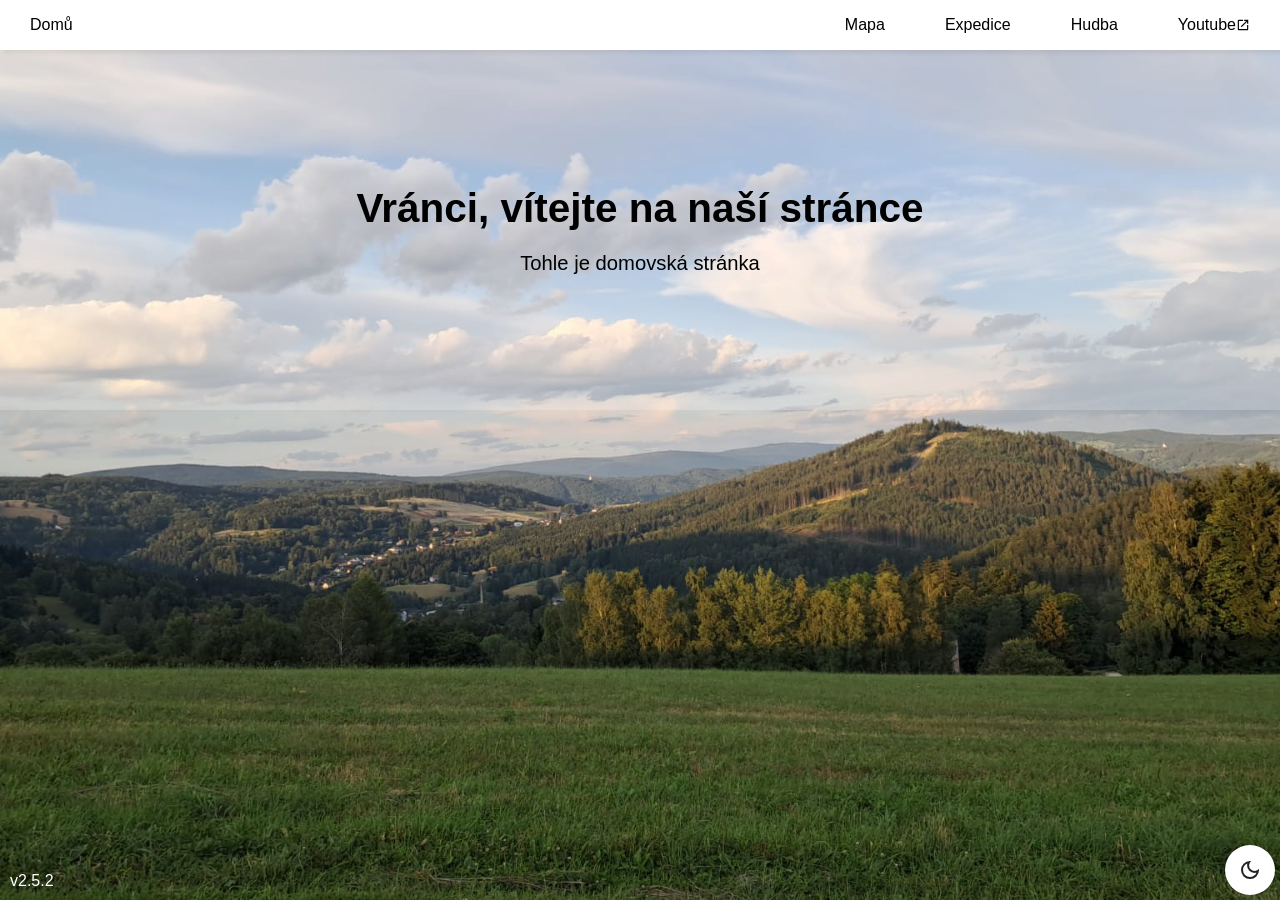
==== index.html @ fa5426c5 "Update welcome message in index.html" ====
<!DOCTYPE html>
<html lang="cs">
  <head>
    <meta charset="UTF-8">
    <link rel="icon" href="images/favicon.ico" type="image/x-icon">
    <link rel="stylesheet" href="styles/mainstyle.css">
    <link rel="stylesheet" href="styles/preloader.css">
    <meta name="viewport" content="width=device-width, initial-scale=1">
    <script type="text/javascript" src="scripts/darkmode.js" defer></script>
    <script src="scripts/preloader.js"></script>
    <title>Vránkovi - Hlavní Stránka</title>
  </head>
  <body>
    <div id="preloader">Načítání ...</div>

    <link rel="stylesheet" href="styles/navstyle.css">
    <script src="scripts/sidebarScript.js"></script>
    <nav> 
      <ul class="sidebar">
        <li onclick="hideSidebar()"><a><svg class="icons" xmlns="http://www.w3.org/2000/svg" height="26px" viewBox="0 -960 960 960" width="26px" fill="#000000"><path d="m256-200-56-56 224-224-224-224 56-56 224 224 224-224 56 56-224 224 224 224-56 56-224-224-224 224Z"/></svg></a></li>
        <li><a href="mapa/">Mapa</a></li>
        <li><a href="expedice/">Expedice</a></li>
        <li><a href="hudba/">Hudba</a></li>
        <li><a href="https://www.youtube.com/@RavenMusicYT" target="_blank">Youtube<svg class="icons" xmlns="http://www.w3.org/2000/svg" height="24px" viewBox="0 -960 960 960" width="24px" fill="#e3e3e3"><path d="M200-120q-33 0-56.5-23.5T120-200v-560q0-33 23.5-56.5T200-840h280v80H200v560h560v-280h80v280q0 33-23.5 56.5T760-120H200Zm188-212-56-56 372-372H560v-80h280v280h-80v-144L388-332Z"/></svg></a></li>
      </ul>
      <ul>
        <li><a href=".">Domů</a></li>
        <li class="hideOnMobile"><a href="mapa/">Mapa</a></li>
        <li class="hideOnMobile"><a href="expedice/">Expedice</a></li>
        <li class="hideOnMobile"><a href="hudba/">Hudba</a></li>
        <li class="hideOnMobile"><a href="https://www.youtube.com/@RavenMusicYT" target="_blank">Youtube<svg class="icons" xmlns="http://www.w3.org/2000/svg" height="14px" viewBox="0 -960 960 960" width="14px" fill="#000000"><path d="M200-120q-33 0-56.5-23.5T120-200v-560q0-33 23.5-56.5T200-840h280v80H200v560h560v-280h80v280q0 33-23.5 56.5T760-120H200Zm188-212-56-56 372-372H560v-80h280v280h-80v-144L388-332Z"/></svg></a></li>
        <li class="menu-button" onclick="showSidebar()"><a><svg class="icons" xmlns="http://www.w3.org/2000/svg" height="26px" viewBox="0 -960 960 960" width="26px" fill="#000000"><path d="M120-240v-80h720v80H120Zm0-200v-80h720v80H120Zm0-200v-80h720v80H120Z"/></svg></a></li>
      </ul>
    </nav>
    <main>
      <h1><b>Vránci</b>, vítejte na naší stránce</h1>
      <p>Tohle je domovská stránka</p>
    </main>
    <footer>
      <btn id="theme-switch">
        <svg xmlns="http://www.w3.org/2000/svg" height="24px" viewBox="0 -960 960 960" width="24px" fill="#e3e3e3"><path d="M480-120q-150 0-255-105T120-480q0-150 105-255t255-105q14 0 27.5 1t26.5 3q-41 29-65.5 75.5T444-660q0 90 63 153t153 63q55 0 101-24.5t75-65.5q2 13 3 26.5t1 27.5q0 150-105 255T480-120Zm0-80q88 0 158-48.5T740-375q-20 5-40 8t-40 3q-123 0-209.5-86.5T364-660q0-20 3-40t8-40q-78 32-126.5 102T200-480q0 116 82 198t198 82Zm-10-270Z"/></svg>
        <svg xmlns="http://www.w3.org/2000/svg" height="24px" viewBox="0 -960 960 960" width="24px" fill="#e3e3e3"><path d="M565-395q35-35 35-85t-35-85q-35-35-85-35t-85 35q-35 35-35 85t35 85q35 35 85 35t85-35Zm-226.5 56.5Q280-397 280-480t58.5-141.5Q397-680 480-680t141.5 58.5Q680-563 680-480t-58.5 141.5Q563-280 480-280t-141.5-58.5ZM200-440H40v-80h160v80Zm720 0H760v-80h160v80ZM440-760v-160h80v160h-80Zm0 720v-160h80v160h-80ZM256-650l-101-97 57-59 96 100-52 56Zm492 496-97-101 53-55 101 97-57 59Zm-98-550 97-101 59 57-100 96-56-52ZM154-212l101-97 55 53-97 101-59-57Zm326-268Z"/></svg>
      </btn>
      <p>v2.5.2</p>
    </footer>
  </body>
</html>
---- styles/mainstyle.css ----
:root{
  --base-color: white;
  --icon-color: #222222;
}
.darkmode{
  --base-color: #222222;
  --icon-color: white;
}
*{
  margin: 0;
  padding: 0;
}
body{
  min-height: 100vh;
  background-image: url("../images/background.jpeg");
  background-size: cover;
  background-repeat: no-repeat;
  background-position: center;
  font-family: 'Segoe UI', Tahoma, Geneva, Verdana, sans-serif
}
main{
  height: 40vh;
  display: flex;
  flex-direction: column;
  background-color: rgba(255, 255, 255, 0.2);
  font-size: calc(10px + .8vw);
  gap: 20px;
  flex-direction: column;
  align-items: center;
  justify-content: center;
}
footer{
  width: 100%;
  bottom: 0;
  padding: 10px;
  color: white;
  left: 0;
  position: fixed;
  width: 100%;
}
#theme-switch{
  cursor: pointer;
  display: flex;
  align-items: center;
  justify-content: center;
  position: fixed;
  right: 5px;
  bottom: 5px;
  width: 50px;
  height: 50px;
  background-color: var(--base-color);
  border-radius: 50%;
}
#theme-switch svg{
  fill: var(--icon-color);
}
#theme-switch svg:last-child{
  display: none;
}
.darkmode #theme-switch svg:first-child{
  display: none;
}
.darkmode #theme-switch svg:last-child{
  display: block;
}
---- styles/preloader.css ----
#preloader {
  color: white;
  font-size: 26px;
  position: fixed;
  top: 0;
  left: 0;
  width: 100%;
  height: 100%;
  background-color: #222222;
  display: flex;
  justify-content: center;
  align-items: center;
  z-index: 9999;
  transition: opacity 0.5s ease, portfolios 0.5s ease;
}

.fade-out {
  opacity: 0;
  pointer-events: none;
}
---- styles/navstyle.css ----
:root{
  --text-color: black;
  --background-color: white;
  --hover-color: #f0f0f0;
  --sidebar-background: rgba(255, 255, 255, 0.2);
}
.darkmode{
  --text-color: white;
  --background-color: #222222;
  --hover-color: #333333;
  --sidebar-background: rgba(0, 0, 0, 0.2);
}

nav{
  background-color: var(--background-color);
  box-shadow: 3px 3px 5px rgba(0, 0, 0, 0.1);
}
nav ul{
  width: 100%;
  list-style: none;
  display: flex;
  justify-content: flex-end;
  align-items: center;
}
nav li{
  height: 50px;
}
nav a{
  height: 100%;
  padding: 0 30px;
  text-decoration: none;
  display: flex;
  align-items: center;
  color: var(--text-color);
}
nav a:hover{
  background-color: var(--hover-color)
}
nav li:first-child{
  margin-right: auto;
}
.sidebar{
  position: fixed;
  top: 0;
  right: 0;
  height: 100vh;
  width: 250px;
  z-index: 1001;
  background-color: var(--sidebar-background);
  backdrop-filter: blur(10px);
  box-shadow: -10px 0 10px rgba(0, 0, 0, 0.1);
  display: none;
  flex-direction: column;
  align-items: flex-start;
  justify-content: flex-start;
}
.sidebar li{
  width: 100%;
}
.sidebar a{
  width: 100%;
}
.menu-button{
  cursor: pointer;
  display: none;
}
.icons{
  fill: var(--text-color);
}
@media(max-width: 800px){
  .hideOnMobile{
    display: none;
  }
  .menu-button{
    display: block;
  }
}
@media(max-width: 400px){
  .sidebar{
    width: 100%;
  }
}
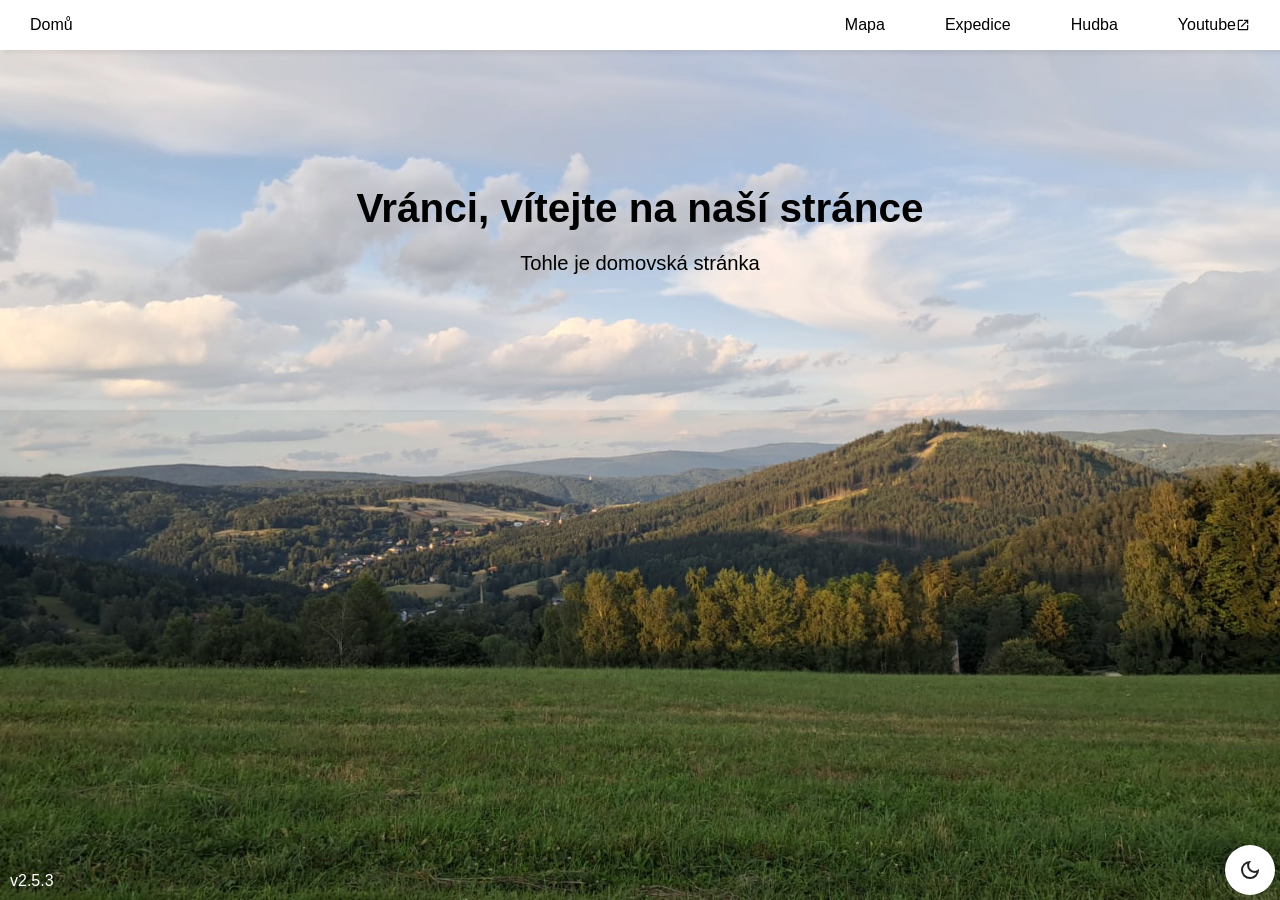
==== commit 24702dd7: "Update version number from v2.5.2 to v2.5.3" ====
--- a/index.html
+++ b/index.html
@@ -41,7 +41,7 @@
         <svg xmlns="http://www.w3.org/2000/svg" height="24px" viewBox="0 -960 960 960" width="24px" fill="#e3e3e3"><path d="M480-120q-150 0-255-105T120-480q0-150 105-255t255-105q14 0 27.5 1t26.5 3q-41 29-65.5 75.5T444-660q0 90 63 153t153 63q55 0 101-24.5t75-65.5q2 13 3 26.5t1 27.5q0 150-105 255T480-120Zm0-80q88 0 158-48.5T740-375q-20 5-40 8t-40 3q-123 0-209.5-86.5T364-660q0-20 3-40t8-40q-78 32-126.5 102T200-480q0 116 82 198t198 82Zm-10-270Z"/></svg>
         <svg xmlns="http://www.w3.org/2000/svg" height="24px" viewBox="0 -960 960 960" width="24px" fill="#e3e3e3"><path d="M565-395q35-35 35-85t-35-85q-35-35-85-35t-85 35q-35 35-35 85t35 85q35 35 85 35t85-35Zm-226.5 56.5Q280-397 280-480t58.5-141.5Q397-680 480-680t141.5 58.5Q680-563 680-480t-58.5 141.5Q563-280 480-280t-141.5-58.5ZM200-440H40v-80h160v80Zm720 0H760v-80h160v80ZM440-760v-160h80v160h-80Zm0 720v-160h80v160h-80ZM256-650l-101-97 57-59 96 100-52 56Zm492 496-97-101 53-55 101 97-57 59Zm-98-550 97-101 59 57-100 96-56-52ZM154-212l101-97 55 53-97 101-59-57Zm326-268Z"/></svg>
       </btn>
-      <p>v2.5.2</p>
+      <p>v2.5.3</p>
     </footer>
   </body>
 </html>
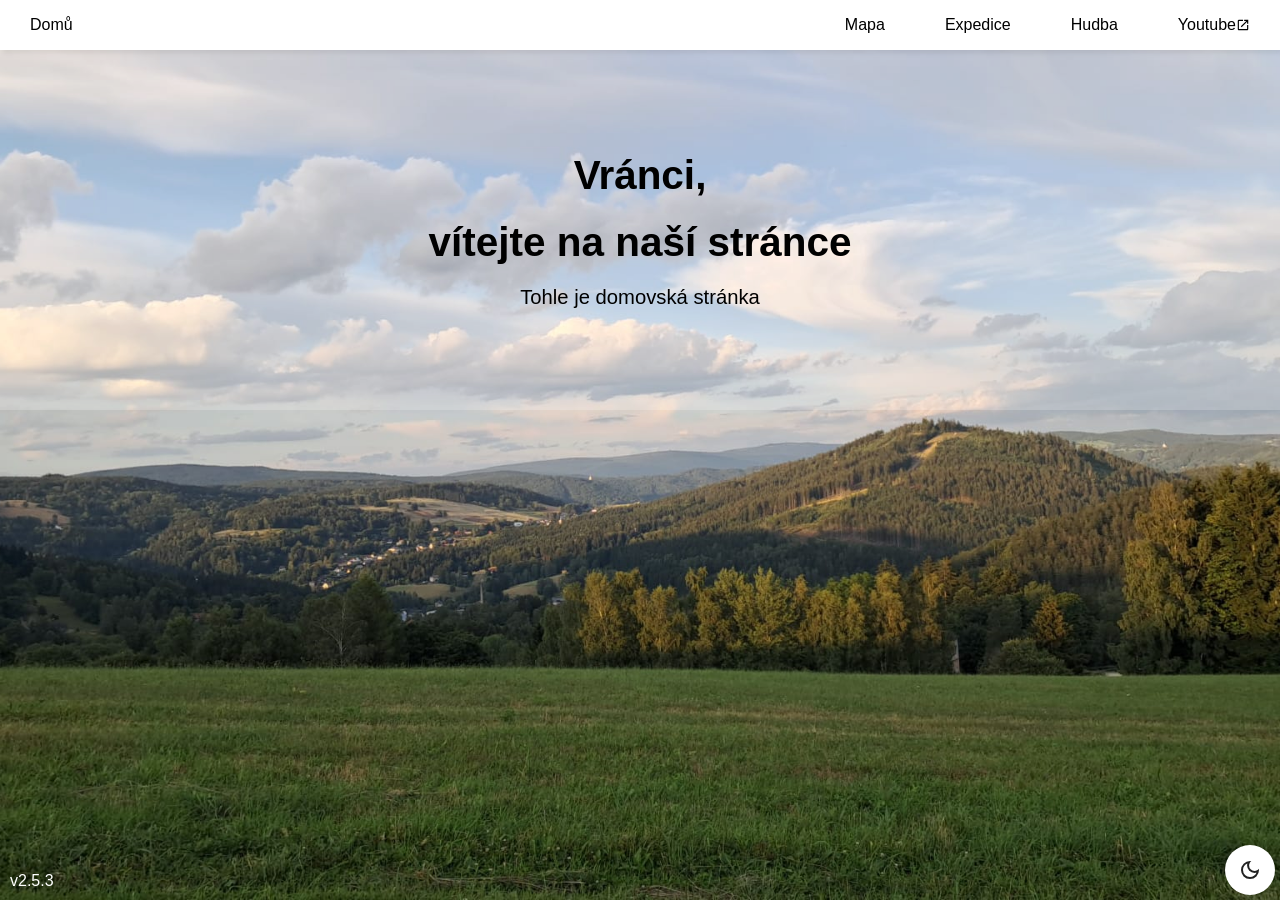
==== commit ec809661: "Update welcome message structure in index.html Split the welcome message into two separate headings." ====
--- a/index.html
+++ b/index.html
@@ -33,7 +33,8 @@
       </ul>
     </nav>
     <main>
-      <h1><b>Vránci</b>, vítejte na naší stránce</h1>
+      <h1><b>Vránci</b>, </h1>
+      <h1>vítejte na naší stránce</h1>
       <p>Tohle je domovská stránka</p>
     </main>
     <footer>
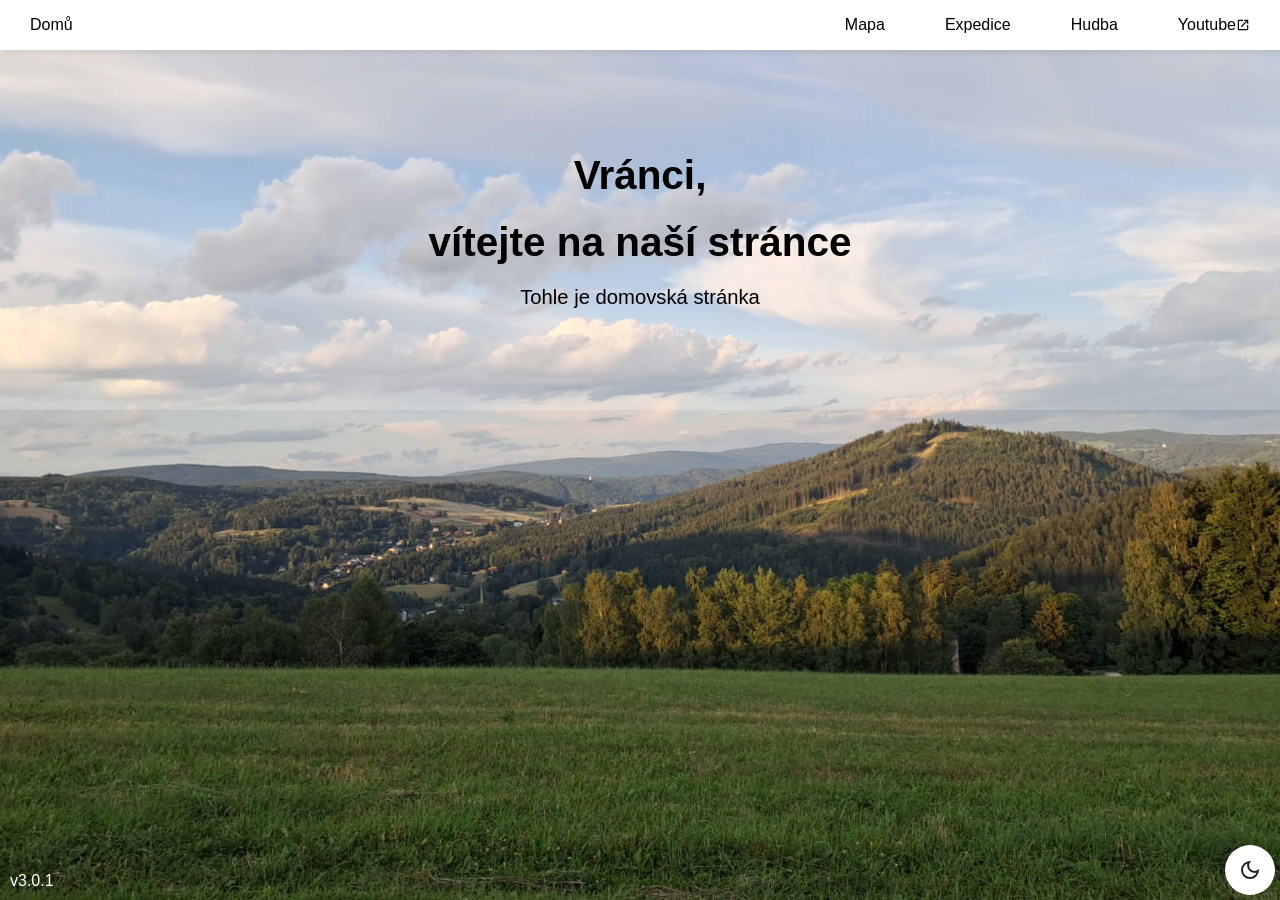
==== commit d5456dfe: "vrankovi -> vranci" ====
--- a/index.html
+++ b/index.html
@@ -8,7 +8,7 @@
     <meta name="viewport" content="width=device-width, initial-scale=1">
     <script type="text/javascript" src="scripts/darkmode.js" defer></script>
     <script src="scripts/preloader.js"></script>
-    <title>Vránkovi - Hlavní Stránka</title>
+    <title>Vránci - Hlavní Stránka</title>
   </head>
   <body>
     <div id="preloader">Načítání ...</div>
@@ -42,7 +42,7 @@
         <svg xmlns="http://www.w3.org/2000/svg" height="24px" viewBox="0 -960 960 960" width="24px" fill="#e3e3e3"><path d="M480-120q-150 0-255-105T120-480q0-150 105-255t255-105q14 0 27.5 1t26.5 3q-41 29-65.5 75.5T444-660q0 90 63 153t153 63q55 0 101-24.5t75-65.5q2 13 3 26.5t1 27.5q0 150-105 255T480-120Zm0-80q88 0 158-48.5T740-375q-20 5-40 8t-40 3q-123 0-209.5-86.5T364-660q0-20 3-40t8-40q-78 32-126.5 102T200-480q0 116 82 198t198 82Zm-10-270Z"/></svg>
         <svg xmlns="http://www.w3.org/2000/svg" height="24px" viewBox="0 -960 960 960" width="24px" fill="#e3e3e3"><path d="M565-395q35-35 35-85t-35-85q-35-35-85-35t-85 35q-35 35-35 85t35 85q35 35 85 35t85-35Zm-226.5 56.5Q280-397 280-480t58.5-141.5Q397-680 480-680t141.5 58.5Q680-563 680-480t-58.5 141.5Q563-280 480-280t-141.5-58.5ZM200-440H40v-80h160v80Zm720 0H760v-80h160v80ZM440-760v-160h80v160h-80Zm0 720v-160h80v160h-80ZM256-650l-101-97 57-59 96 100-52 56Zm492 496-97-101 53-55 101 97-57 59Zm-98-550 97-101 59 57-100 96-56-52ZM154-212l101-97 55 53-97 101-59-57Zm326-268Z"/></svg>
       </btn>
-      <p>v2.5.3</p>
+      <p>v3.0.1</p>
     </footer>
   </body>
 </html>
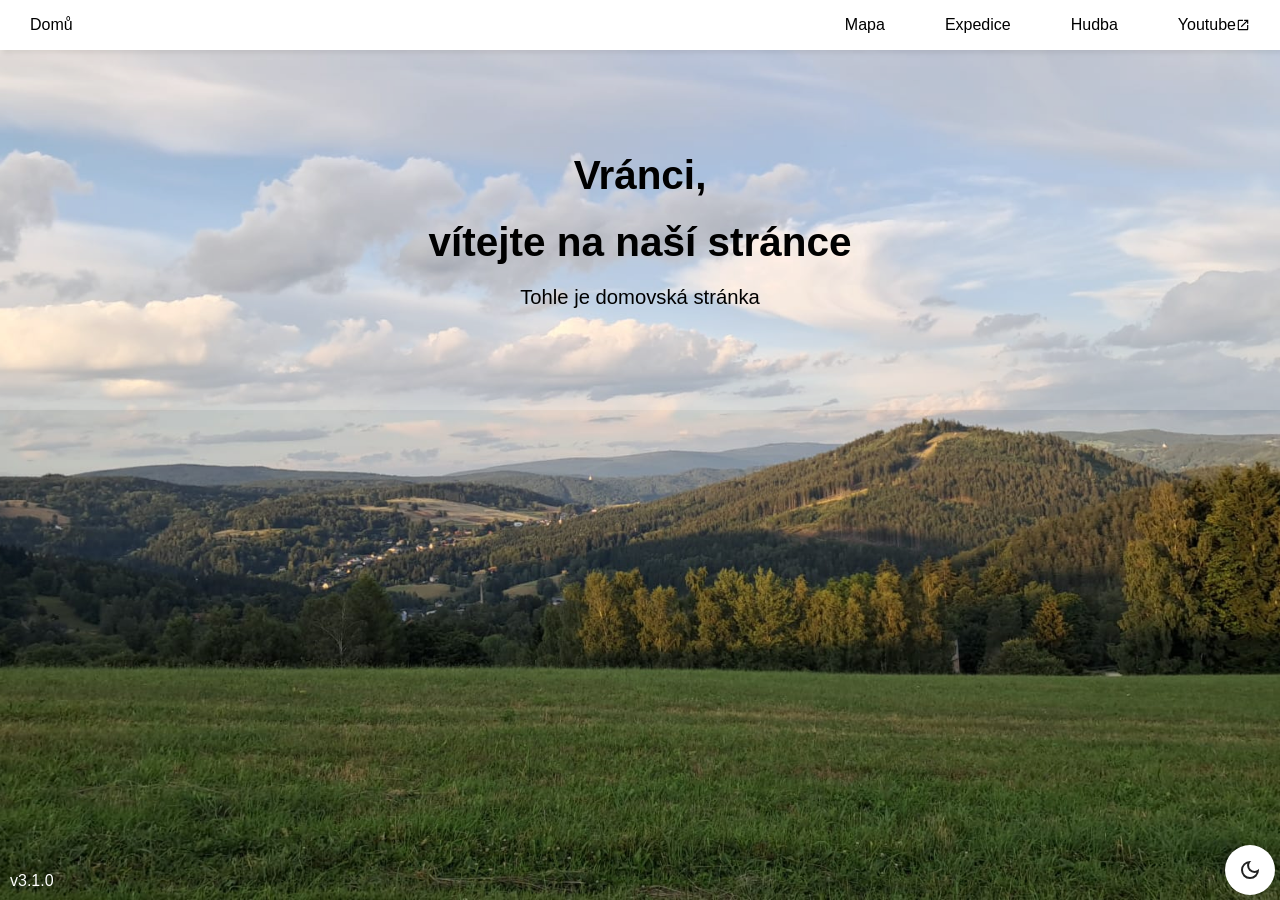
==== commit 54a3e78f: "reworked loading screen" ====
--- a/index.html
+++ b/index.html
@@ -11,7 +11,7 @@
     <title>Vránci - Hlavní Stránka</title>
   </head>
   <body>
-    <div id="preloader">Načítání ...</div>
+    <div id="preloader"><div id="preloader-ui">Načítání ...</div></div>
 
     <link rel="stylesheet" href="styles/navstyle.css">
     <script src="scripts/sidebarScript.js"></script>
@@ -42,7 +42,7 @@
         <svg xmlns="http://www.w3.org/2000/svg" height="24px" viewBox="0 -960 960 960" width="24px" fill="#e3e3e3"><path d="M480-120q-150 0-255-105T120-480q0-150 105-255t255-105q14 0 27.5 1t26.5 3q-41 29-65.5 75.5T444-660q0 90 63 153t153 63q55 0 101-24.5t75-65.5q2 13 3 26.5t1 27.5q0 150-105 255T480-120Zm0-80q88 0 158-48.5T740-375q-20 5-40 8t-40 3q-123 0-209.5-86.5T364-660q0-20 3-40t8-40q-78 32-126.5 102T200-480q0 116 82 198t198 82Zm-10-270Z"/></svg>
         <svg xmlns="http://www.w3.org/2000/svg" height="24px" viewBox="0 -960 960 960" width="24px" fill="#e3e3e3"><path d="M565-395q35-35 35-85t-35-85q-35-35-85-35t-85 35q-35 35-35 85t35 85q35 35 85 35t85-35Zm-226.5 56.5Q280-397 280-480t58.5-141.5Q397-680 480-680t141.5 58.5Q680-563 680-480t-58.5 141.5Q563-280 480-280t-141.5-58.5ZM200-440H40v-80h160v80Zm720 0H760v-80h160v80ZM440-760v-160h80v160h-80Zm0 720v-160h80v160h-80ZM256-650l-101-97 57-59 96 100-52 56Zm492 496-97-101 53-55 101 97-57 59Zm-98-550 97-101 59 57-100 96-56-52ZM154-212l101-97 55 53-97 101-59-57Zm326-268Z"/></svg>
       </btn>
-      <p>v3.0.1</p>
+      <p>v3.1.0</p>
     </footer>
   </body>
 </html>
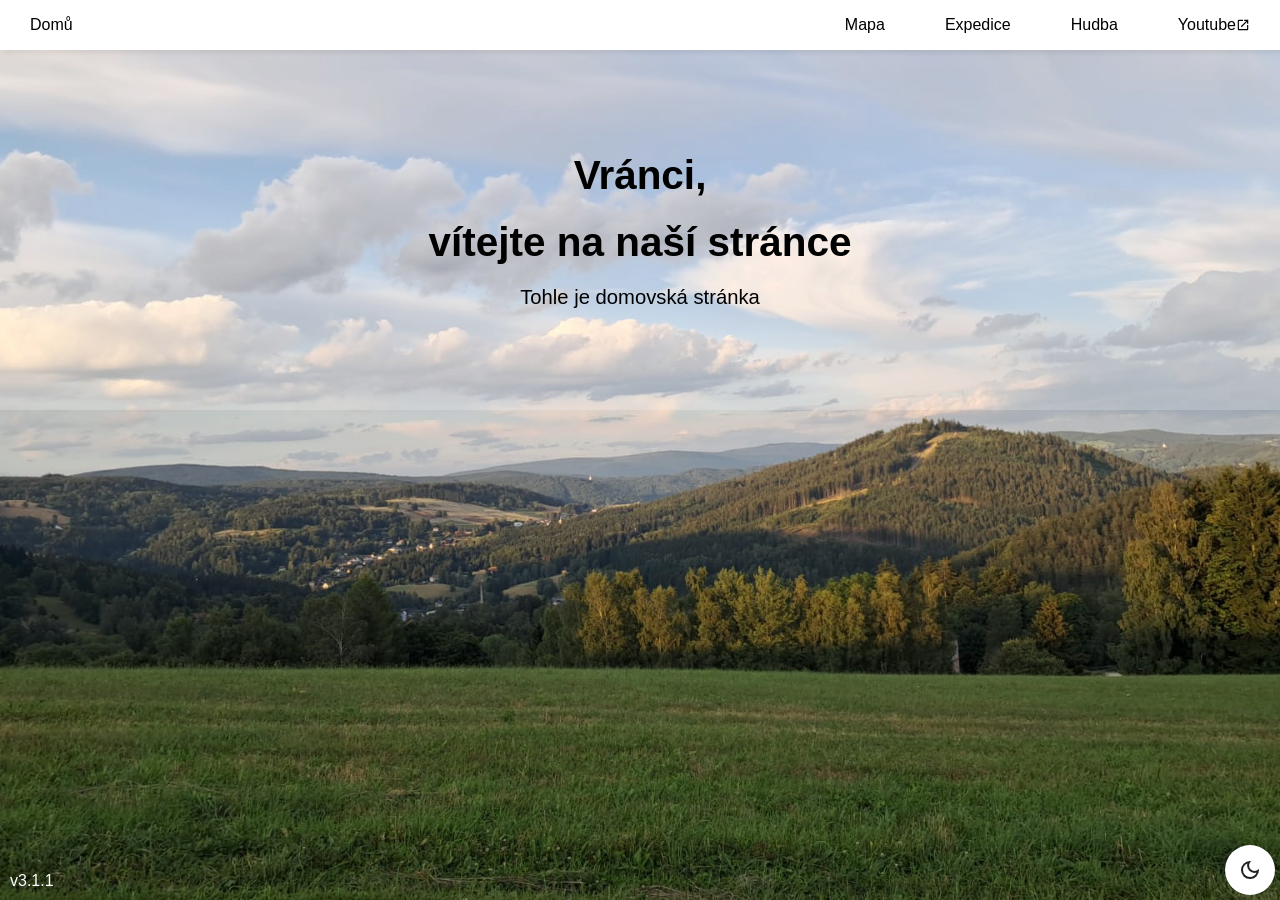
==== commit a6a8aab5: "fixed loading rework" ====
--- a/index.html
+++ b/index.html
@@ -42,7 +42,7 @@
         <svg xmlns="http://www.w3.org/2000/svg" height="24px" viewBox="0 -960 960 960" width="24px" fill="#e3e3e3"><path d="M480-120q-150 0-255-105T120-480q0-150 105-255t255-105q14 0 27.5 1t26.5 3q-41 29-65.5 75.5T444-660q0 90 63 153t153 63q55 0 101-24.5t75-65.5q2 13 3 26.5t1 27.5q0 150-105 255T480-120Zm0-80q88 0 158-48.5T740-375q-20 5-40 8t-40 3q-123 0-209.5-86.5T364-660q0-20 3-40t8-40q-78 32-126.5 102T200-480q0 116 82 198t198 82Zm-10-270Z"/></svg>
         <svg xmlns="http://www.w3.org/2000/svg" height="24px" viewBox="0 -960 960 960" width="24px" fill="#e3e3e3"><path d="M565-395q35-35 35-85t-35-85q-35-35-85-35t-85 35q-35 35-35 85t35 85q35 35 85 35t85-35Zm-226.5 56.5Q280-397 280-480t58.5-141.5Q397-680 480-680t141.5 58.5Q680-563 680-480t-58.5 141.5Q563-280 480-280t-141.5-58.5ZM200-440H40v-80h160v80Zm720 0H760v-80h160v80ZM440-760v-160h80v160h-80Zm0 720v-160h80v160h-80ZM256-650l-101-97 57-59 96 100-52 56Zm492 496-97-101 53-55 101 97-57 59Zm-98-550 97-101 59 57-100 96-56-52ZM154-212l101-97 55 53-97 101-59-57Zm326-268Z"/></svg>
       </btn>
-      <p>v3.1.0</p>
+      <p>v3.1.1</p>
     </footer>
   </body>
 </html>
--- a/styles/preloader.css
+++ b/styles/preloader.css
@@ -1,17 +1,72 @@
 #preloader {
-  color: white;
-  font-size: 26px;
-  position: fixed;
-  top: 0;
-  left: 0;
-  width: 100%;
-  height: 100%;
-  background-color: #222222;
-  display: flex;
-  justify-content: center;
-  align-items: center;
-  z-index: 9999;
-  transition: opacity 0.5s ease, portfolios 0.5s ease;
+    position: fixed;
+    top: 0;
+    left: 0;
+    width: 100%;
+    background-color: #222;
+    min-height: 100vh;
+    display: flex;
+    justify-content: center;
+    align-items: center;
+    font-family: 'Segoe UI', Tahoma, Geneva, Verdana, sans-serif;
+    z-index: 1000;
+}
+
+#preloader-ui {
+    height: 100px;
+    width: 100px;
+    padding: 1em 1em;
+    color: #fff;
+    background-color: #444;
+    border: none;
+    border-radius: 30px;
+    position: relative;
+    display: flex;
+    align-items: center;
+    justify-content: center;
+    isolation: isolate; 
+}
+
+@property --preloader-angle {
+    syntax: "<angle>";
+    initial-value: 0deg;
+    inherits: false;
+}
+
+#preloader-ui::after, #preloader-ui::before {
+    content: "";
+    position: absolute;
+    inset: -3px; 
+    background-image: conic-gradient(from var(--preloader-angle), transparent 70%, #aaa);
+    border-radius: 33px;
+    animation: 3s spin linear infinite;
+}
+
+#preloader-ui::after {
+    mask: linear-gradient(#fff 0 0) content-box, linear-gradient(#fff 0 0);
+    mask-composite: exclude;
+    -webkit-mask: linear-gradient(#fff 0 0) content-box, linear-gradient(#fff 0 0);
+    -webkit-mask-composite: xor;
+    padding: 3px; 
+    box-sizing: border-box;
+    z-index: 1002; 
+}
+
+#preloader-ui::before {
+    filter: blur(1.3rem);
+    opacity: 0.7;
+    z-index: -1; 
+    mask: none;
+    -webkit-mask: none;
+}
+
+@keyframes spin {
+    from {
+        --preloader-angle: 0deg;
+    }
+    to {
+        --preloader-angle: 360deg;
+    }
 }
 
 .fade-out {
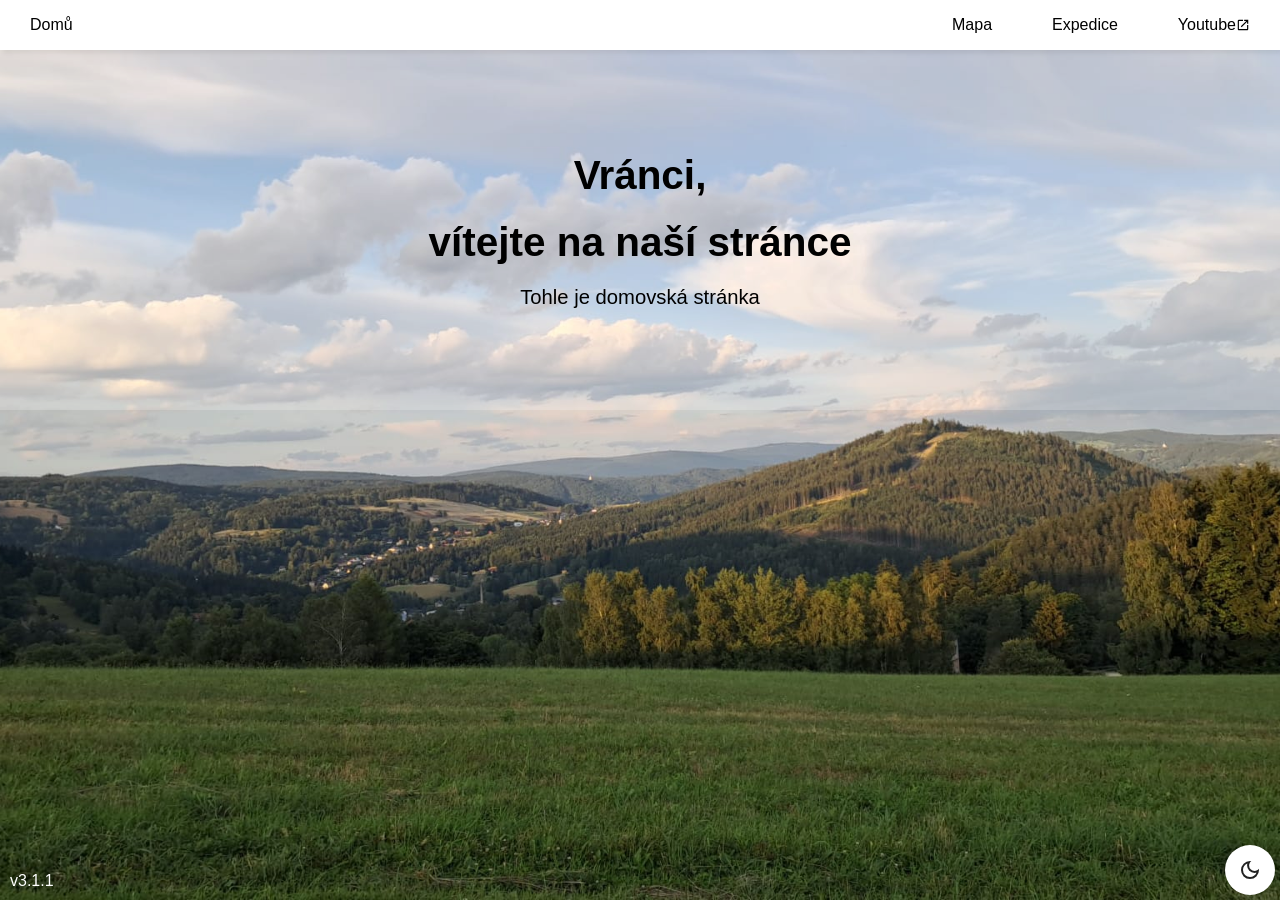
==== commit f3a22d01: "Remove 'Hudba' link from navigation menu" ====
--- a/index.html
+++ b/index.html
@@ -20,14 +20,12 @@
         <li onclick="hideSidebar()"><a><svg class="icons" xmlns="http://www.w3.org/2000/svg" height="26px" viewBox="0 -960 960 960" width="26px" fill="#000000"><path d="m256-200-56-56 224-224-224-224 56-56 224 224 224-224 56 56-224 224 224 224-56 56-224-224-224 224Z"/></svg></a></li>
         <li><a href="mapa/">Mapa</a></li>
         <li><a href="expedice/">Expedice</a></li>
-        <li><a href="hudba/">Hudba</a></li>
         <li><a href="https://www.youtube.com/@RavenMusicYT" target="_blank">Youtube<svg class="icons" xmlns="http://www.w3.org/2000/svg" height="24px" viewBox="0 -960 960 960" width="24px" fill="#e3e3e3"><path d="M200-120q-33 0-56.5-23.5T120-200v-560q0-33 23.5-56.5T200-840h280v80H200v560h560v-280h80v280q0 33-23.5 56.5T760-120H200Zm188-212-56-56 372-372H560v-80h280v280h-80v-144L388-332Z"/></svg></a></li>
       </ul>
       <ul>
         <li><a href=".">Domů</a></li>
         <li class="hideOnMobile"><a href="mapa/">Mapa</a></li>
         <li class="hideOnMobile"><a href="expedice/">Expedice</a></li>
-        <li class="hideOnMobile"><a href="hudba/">Hudba</a></li>
         <li class="hideOnMobile"><a href="https://www.youtube.com/@RavenMusicYT" target="_blank">Youtube<svg class="icons" xmlns="http://www.w3.org/2000/svg" height="14px" viewBox="0 -960 960 960" width="14px" fill="#000000"><path d="M200-120q-33 0-56.5-23.5T120-200v-560q0-33 23.5-56.5T200-840h280v80H200v560h560v-280h80v280q0 33-23.5 56.5T760-120H200Zm188-212-56-56 372-372H560v-80h280v280h-80v-144L388-332Z"/></svg></a></li>
         <li class="menu-button" onclick="showSidebar()"><a><svg class="icons" xmlns="http://www.w3.org/2000/svg" height="26px" viewBox="0 -960 960 960" width="26px" fill="#000000"><path d="M120-240v-80h720v80H120Zm0-200v-80h720v80H120Zm0-200v-80h720v80H120Z"/></svg></a></li>
       </ul>
--- a/styles/preloader.css
+++ b/styles/preloader.css
@@ -10,6 +10,7 @@
     align-items: center;
     font-family: 'Segoe UI', Tahoma, Geneva, Verdana, sans-serif;
     z-index: 1000;
+    transition: opacity 0.5s ease, portfolios 0.5s ease;
 }
 
 #preloader-ui {
@@ -70,6 +71,6 @@
 }
 
 .fade-out {
-  opacity: 0;
-  pointer-events: none;
+    opacity: 0;
+    pointer-events: none;
 }
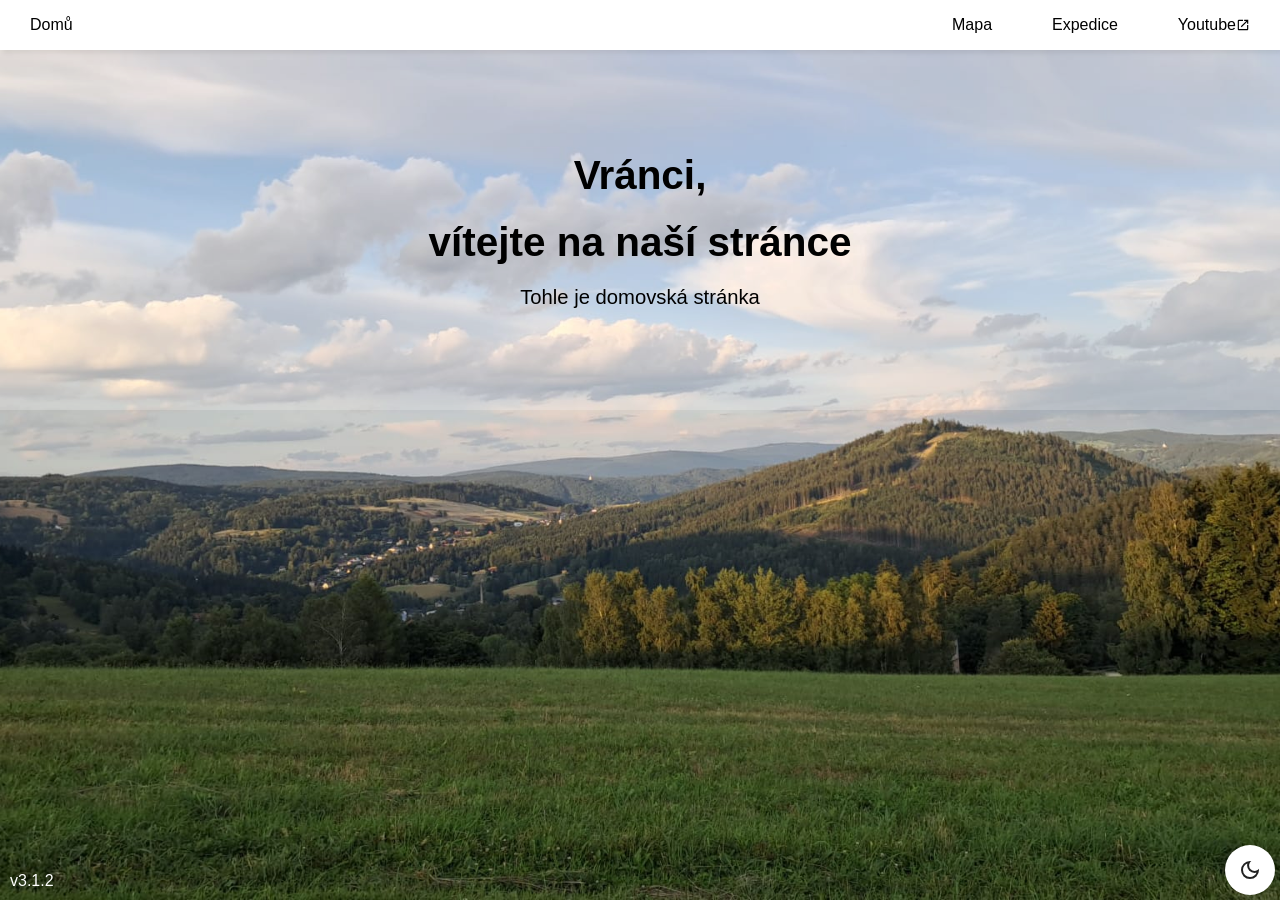
==== commit 04036118: "Update version number from v3.1.1 to v3.1.2" ====
--- a/index.html
+++ b/index.html
@@ -40,7 +40,7 @@
         <svg xmlns="http://www.w3.org/2000/svg" height="24px" viewBox="0 -960 960 960" width="24px" fill="#e3e3e3"><path d="M480-120q-150 0-255-105T120-480q0-150 105-255t255-105q14 0 27.5 1t26.5 3q-41 29-65.5 75.5T444-660q0 90 63 153t153 63q55 0 101-24.5t75-65.5q2 13 3 26.5t1 27.5q0 150-105 255T480-120Zm0-80q88 0 158-48.5T740-375q-20 5-40 8t-40 3q-123 0-209.5-86.5T364-660q0-20 3-40t8-40q-78 32-126.5 102T200-480q0 116 82 198t198 82Zm-10-270Z"/></svg>
         <svg xmlns="http://www.w3.org/2000/svg" height="24px" viewBox="0 -960 960 960" width="24px" fill="#e3e3e3"><path d="M565-395q35-35 35-85t-35-85q-35-35-85-35t-85 35q-35 35-35 85t35 85q35 35 85 35t85-35Zm-226.5 56.5Q280-397 280-480t58.5-141.5Q397-680 480-680t141.5 58.5Q680-563 680-480t-58.5 141.5Q563-280 480-280t-141.5-58.5ZM200-440H40v-80h160v80Zm720 0H760v-80h160v80ZM440-760v-160h80v160h-80Zm0 720v-160h80v160h-80ZM256-650l-101-97 57-59 96 100-52 56Zm492 496-97-101 53-55 101 97-57 59Zm-98-550 97-101 59 57-100 96-56-52ZM154-212l101-97 55 53-97 101-59-57Zm326-268Z"/></svg>
       </btn>
-      <p>v3.1.1</p>
+      <p>v3.1.2</p>
     </footer>
   </body>
 </html>
